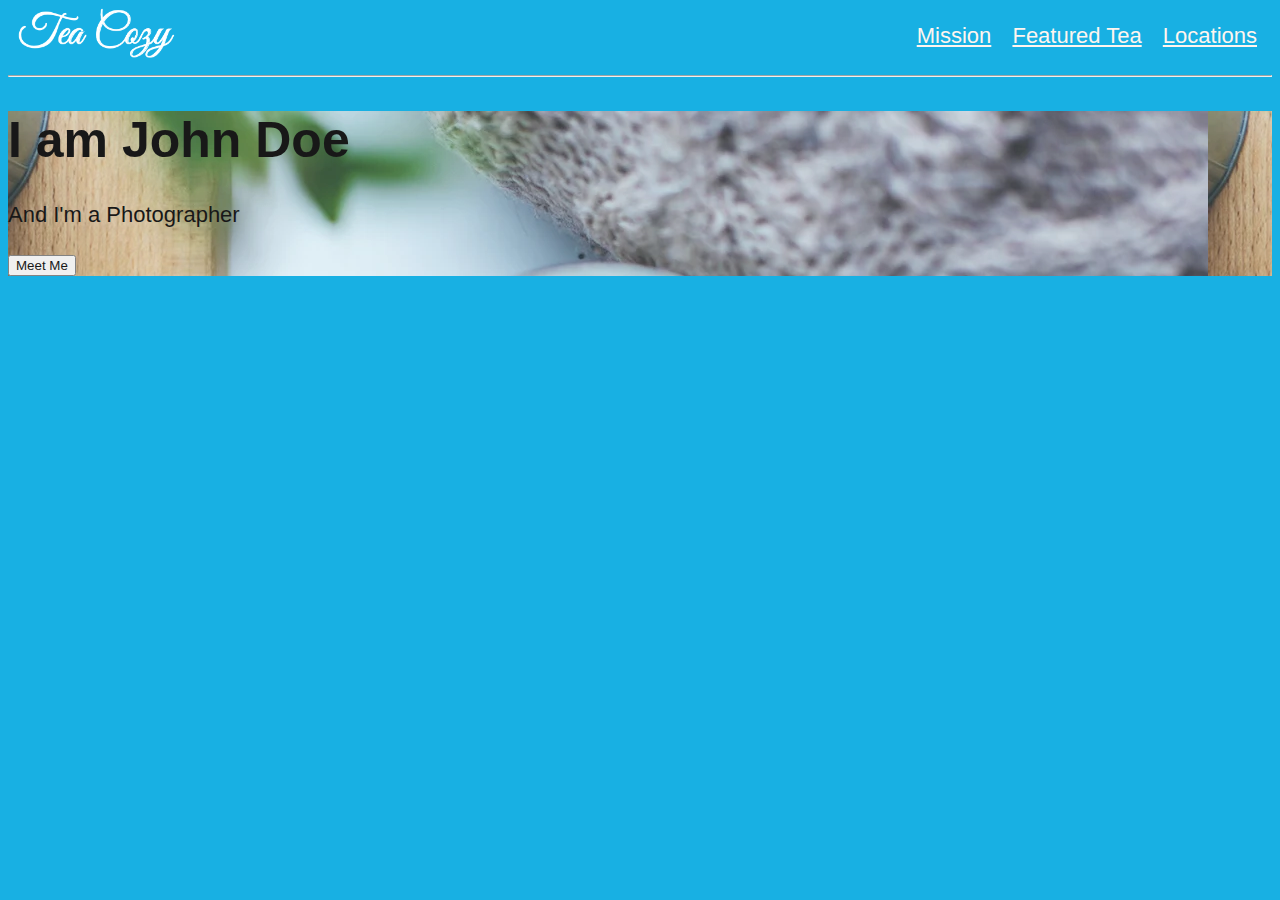
==== tea-cozy/index.html @ 7956f0dc "Got the background picture on the page" ====
<!DOCTYPE html>
<html>
  <head>
    <meta name="viewport" content="width=device-width, initial-scale=1.0">
    <link rel="stylesheet" href="style.css">
  </head>

<body>
  <header>
    <img src="images/img-tea-cozy-logo.webp" id="logo">
    <nav>
      <a href="" class="nav-items">Mission</a>
      <a href="" class="nav-items">Featured Tea</a>
      <a href="" class="nav-items">Locations</a>
    </nav>
    <hr>
  </header>
    
  <div class="hero-image">
    <div class="hero-text">
      <h1 style="font-size:50px">I am John Doe</h1>
      <p>And I'm a Photographer</p>
      <button>Meet Me</button>
    </div>
  </div>
  
  
  


  

</body>
</html>
---- tea-cozy/style.css ----
html {
  background-color: #00A8E1;
  font-family: Helvetica;
  font-size: 22px;
  opacity: 0.9;
}

#logo {
  height: 50px;
  margin-left: 10px;
}

nav {
  float: right;
  margin-top: 15px;
  
}

.nav-items {
  color: seashell;
  margin-right: 15px;
  
}

h2,
h4 {
  text-align: center;
  color: white;
}
  
.hero-image {
  background-image: url('images/img-mission-background.webp');
  /* height: 50%;
  background-position: center;
  background-repeat: no-repeat;
  background-size: cover;
  position: relative; */
}

/* .hero-text {
  background-color: pink;
  text-align: center;
  position: absolute;
  top: 50%;
  left: 50%;
  transform: translate(-50%, -50%);
  color: white;
} */

/* .hero-text button {
  border: none;
  outline: 0;
  display: inline-block;
  padding: 10px 25px;
  color: black;
  background-color: #ddd;
  text-align: center;
  cursor: pointer;
} */
/* 
.hero-text button:hover {
  background-color: #555;
  color: white;
} */
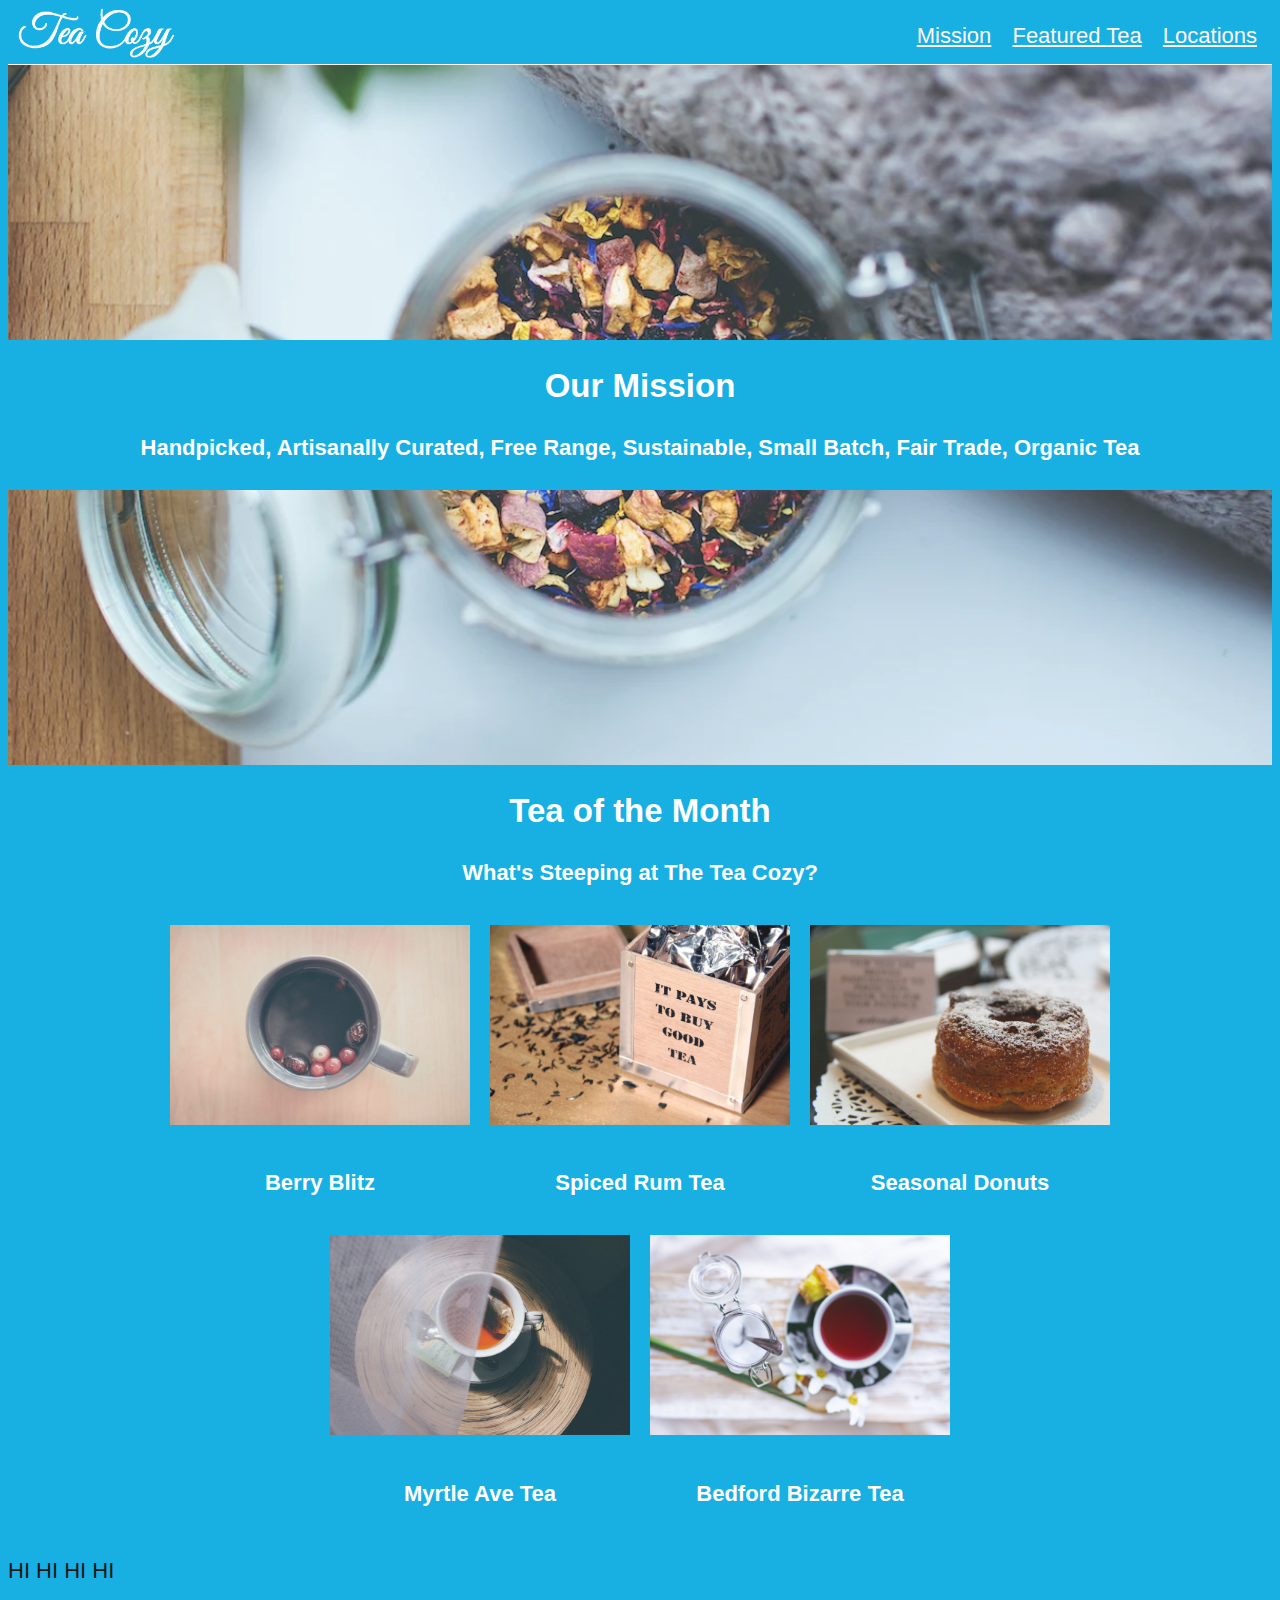
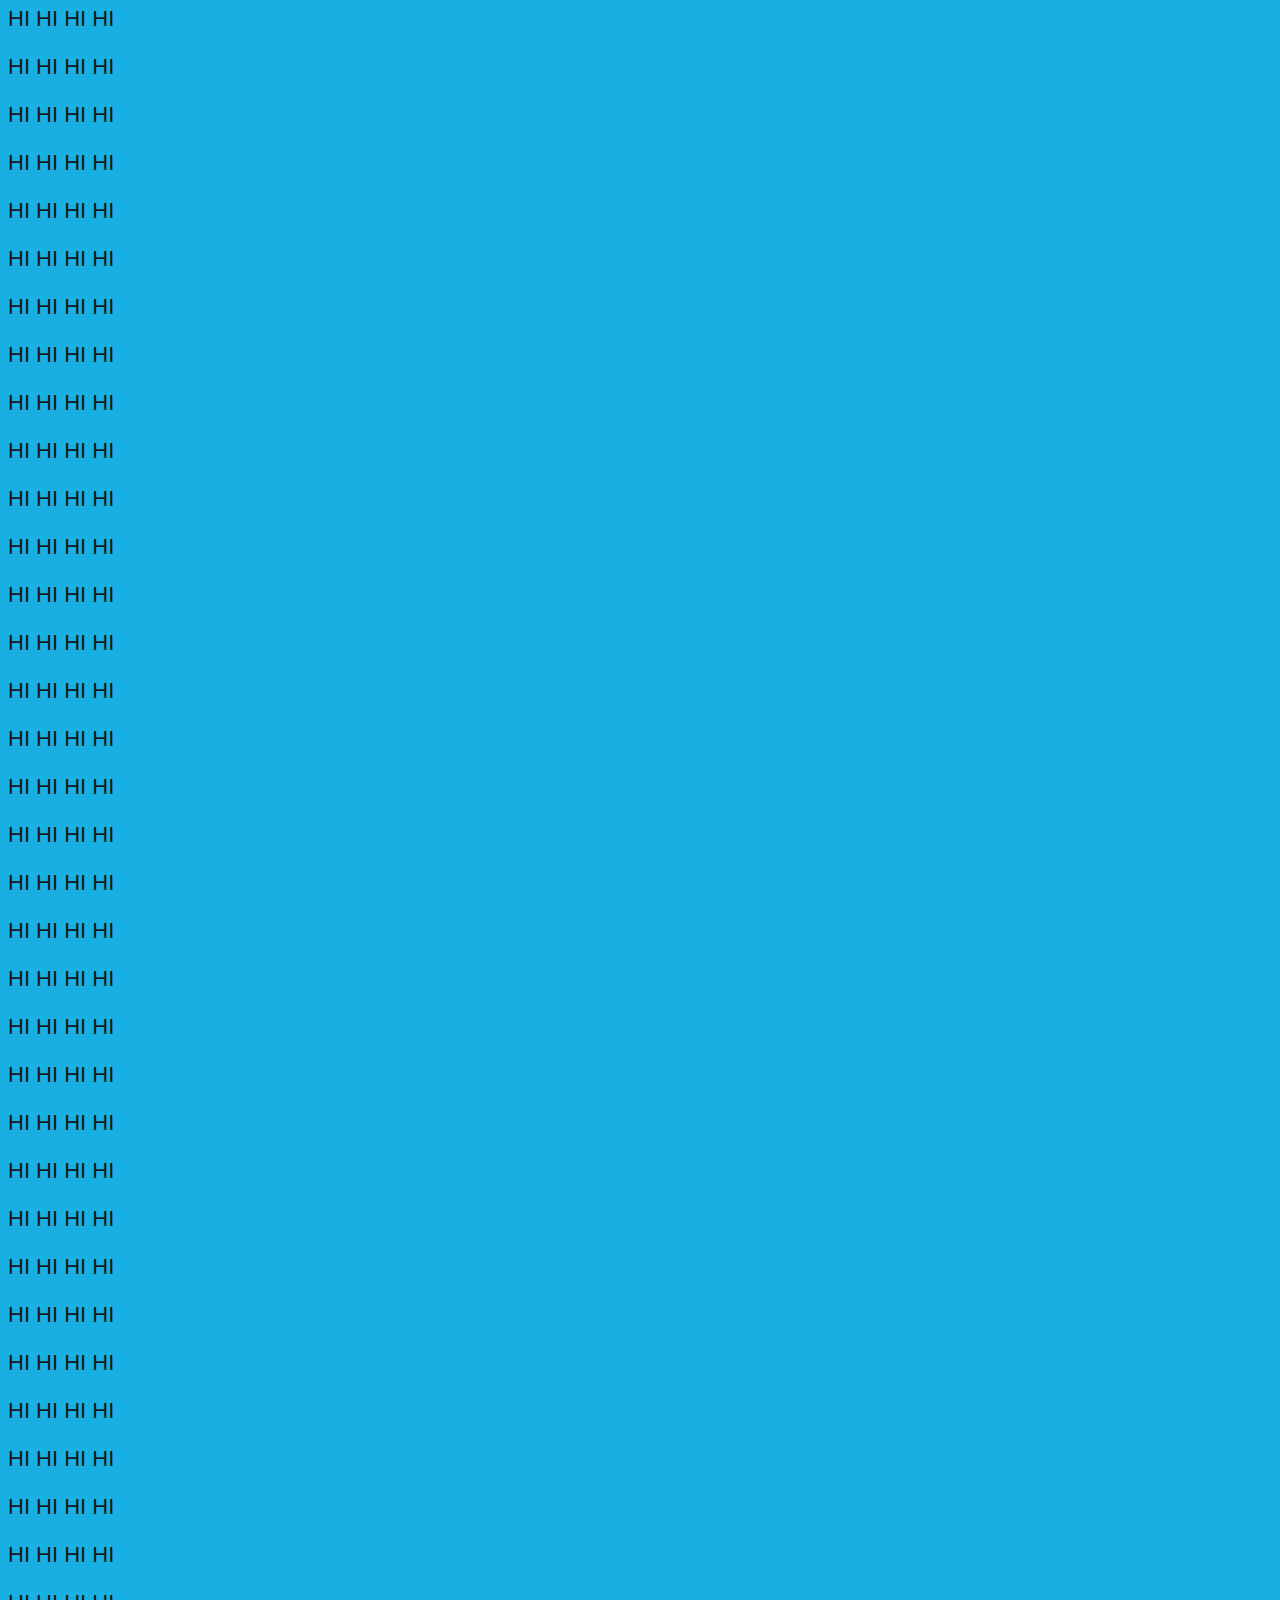
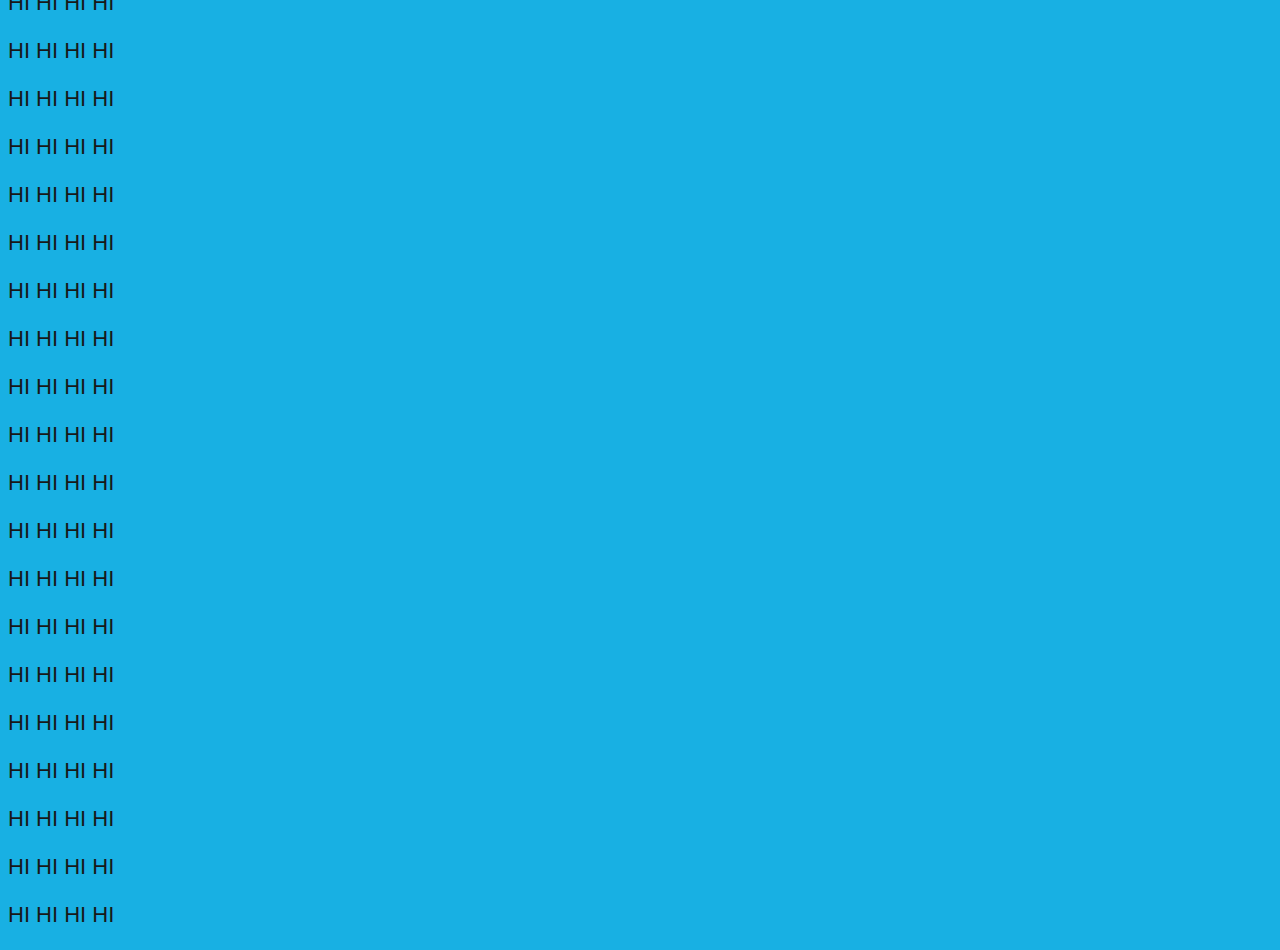
==== commit c907fea6: "Finished tea of the month container" ====
--- a/tea-cozy/index.html
+++ b/tea-cozy/index.html
@@ -10,25 +10,107 @@
     <img src="images/img-tea-cozy-logo.webp" id="logo">
     <nav>
       <a href="" class="nav-items">Mission</a>
-      <a href="" class="nav-items">Featured Tea</a>
+      <a href="#featured" class="nav-items">Featured Tea</a>
       <a href="" class="nav-items">Locations</a>
     </nav>
-    <hr>
   </header>
-    
+  
   <div class="hero-image">
     <div class="hero-text">
-      <h1 style="font-size:50px">I am John Doe</h1>
-      <p>And I'm a Photographer</p>
-      <button>Meet Me</button>
+      <h2>Our Mission</h2>
+      <h4>Handpicked, Artisanally Curated, Free Range, Sustainable, Small Batch, Fair Trade, Organic Tea</h4>
     </div>
   </div>
+
+  <div class="featured" id="featured">
+    <h2>Tea of the Month</h2>
+    <h4>What's Steeping at The Tea Cozy?</h4>
+  </div>
+
+  <div class="special-teas-container">
+    <div class="special-teas">
+      <img src="images/img-berryblitz.webp">
+      <h4>Berry Blitz</h4>
+    </div>
+    <div class="special-teas">
+      <img src="images/img-spiced-rum.webp">
+      <h4>Spiced Rum Tea</h4>
+    </div>
+    <div class="special-teas">
+      <img src="images/img-donut.webp">
+      <h4>Seasonal Donuts</h4>
+    </div>
+    <div class="special-teas">
+      <img src="images/img-myrtle-ave.webp">
+      <h4>Myrtle Ave Tea</h4>
+    </div>
+    <div class="special-teas">
+      <img src="images/img-bedford-bizarre.webp">
+      <h4>Bedford Bizarre Tea</h4>
+    </div>
+  </div>
+    
+
+
+
+  <p>HI HI HI HI</p>
+  <p>HI HI HI HI</p>
+  <p>HI HI HI HI</p>
+  <p>HI HI HI HI</p>
+  <p>HI HI HI HI</p>
+  <p>HI HI HI HI</p>
+  <p>HI HI HI HI</p>
+  <p>HI HI HI HI</p>
+  <p>HI HI HI HI</p>
   
+  <p>HI HI HI HI</p>
+  <p>HI HI HI HI</p>
+  <p>HI HI HI HI</p>
+  <p>HI HI HI HI</p>
+  <p>HI HI HI HI</p>
+  <p>HI HI HI HI</p>
+  <p>HI HI HI HI</p>
+  <p>HI HI HI HI</p>
+  <p>HI HI HI HI</p>
+  <p>HI HI HI HI</p>
+  <p>HI HI HI HI</p>
+  <p>HI HI HI HI</p>
+  <p>HI HI HI HI</p>
+  <p>HI HI HI HI</p>
+  <p>HI HI HI HI</p>
+  <p>HI HI HI HI</p>
+  <p>HI HI HI HI</p>
+  <p>HI HI HI HI</p>
+  <p>HI HI HI HI</p>
+  <p>HI HI HI HI</p>
+  <p>HI HI HI HI</p>
+  <p>HI HI HI HI</p>
+  <p>HI HI HI HI</p>
+  <p>HI HI HI HI</p>
+  <p>HI HI HI HI</p>
+  <p>HI HI HI HI</p>
+  <p>HI HI HI HI</p>
+  <p>HI HI HI HI</p>
+  <p>HI HI HI HI</p>
+  <p>HI HI HI HI</p>
+  <p>HI HI HI HI</p>
+  <p>HI HI HI HI</p>
+  <p>HI HI HI HI</p>
+  <p>HI HI HI HI</p>
+  <p>HI HI HI HI</p>
+  <p>HI HI HI HI</p>
+  <p>HI HI HI HI</p>
+  <p>HI HI HI HI</p>
+  <p>HI HI HI HI</p>
+  <p>HI HI HI HI</p>
+  <p>HI HI HI HI</p>
+  <p>HI HI HI HI</p>
+  <p>HI HI HI HI</p>
+  <p>HI HI HI HI</p>
+  <p>HI HI HI HI</p>
   
-  
-
 
   
 
-</body>
+  </body>
 </html>--- a/tea-cozy/style.css
+++ b/tea-cozy/style.css
@@ -22,6 +22,10 @@
   
 }
 
+header {
+  border-bottom: 1px solid seashell;
+}
+
 h2,
 h4 {
   text-align: center;
@@ -30,35 +34,31 @@
   
 .hero-image {
   background-image: url('images/img-mission-background.webp');
-  /* height: 50%;
+  height: 700px;
   background-position: center;
   background-repeat: no-repeat;
   background-size: cover;
-  position: relative; */
+  /* display: -webkit-box; */
+  display: flex;
+  width: 100%;
+  
 }
 
-/* .hero-text {
-  background-color: pink;
-  text-align: center;
-  position: absolute;
-  top: 50%;
-  left: 50%;
-  transform: translate(-50%, -50%);
-  color: white;
-} */
+.hero-text {
+  margin: auto;
+  background-color: #00A8E1;
+  width: 100%;
+}
 
-/* .hero-text button {
-  border: none;
-  outline: 0;
-  display: inline-block;
-  padding: 10px 25px;
-  color: black;
-  background-color: #ddd;
-  text-align: center;
-  cursor: pointer;
-} */
-/* 
-.hero-text button:hover {
-  background-color: #555;
-  color: white;
-} */
+.special-teas-container {
+  display: inline-flex;
+  justify-content: center;
+  flex-wrap: wrap;
+  max-width: 100%;
+}
+
+.special-teas img {
+  width: 300px;
+  height: 200px;
+  margin: 10px 10px;
+}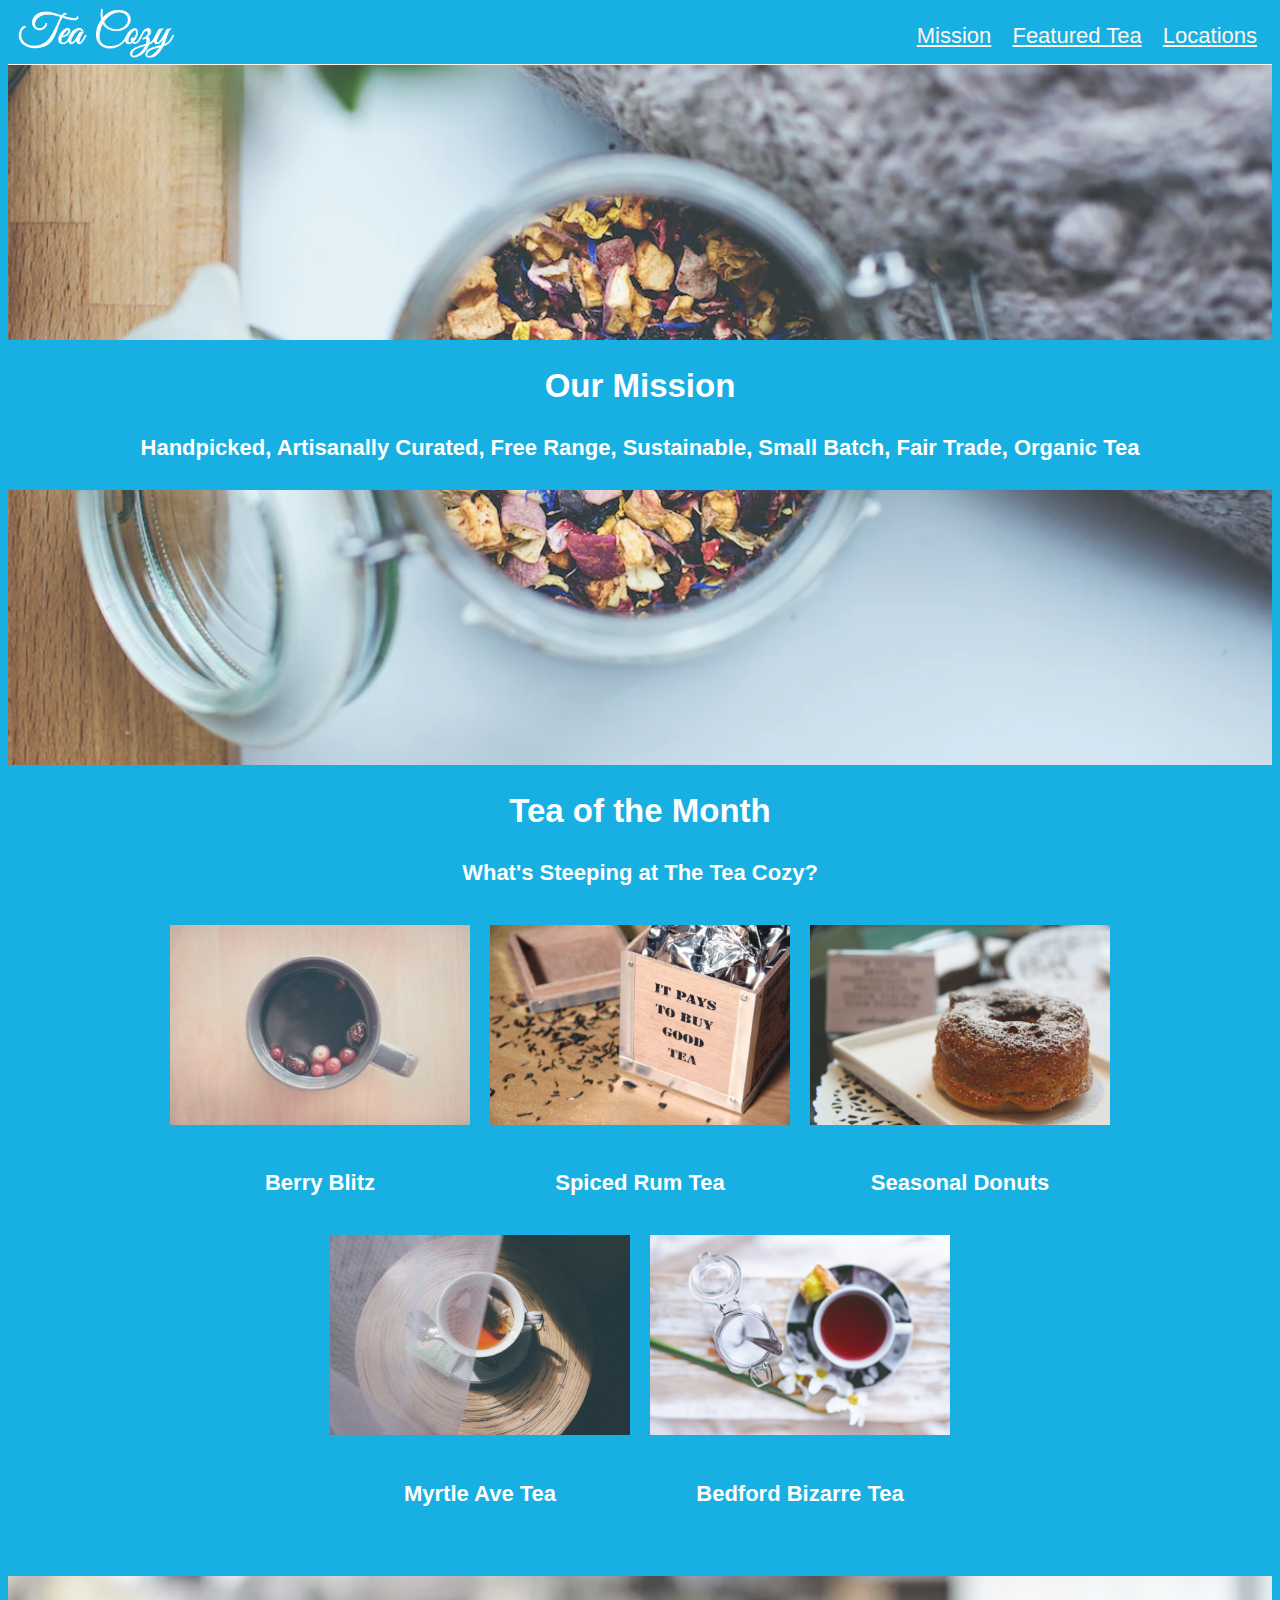
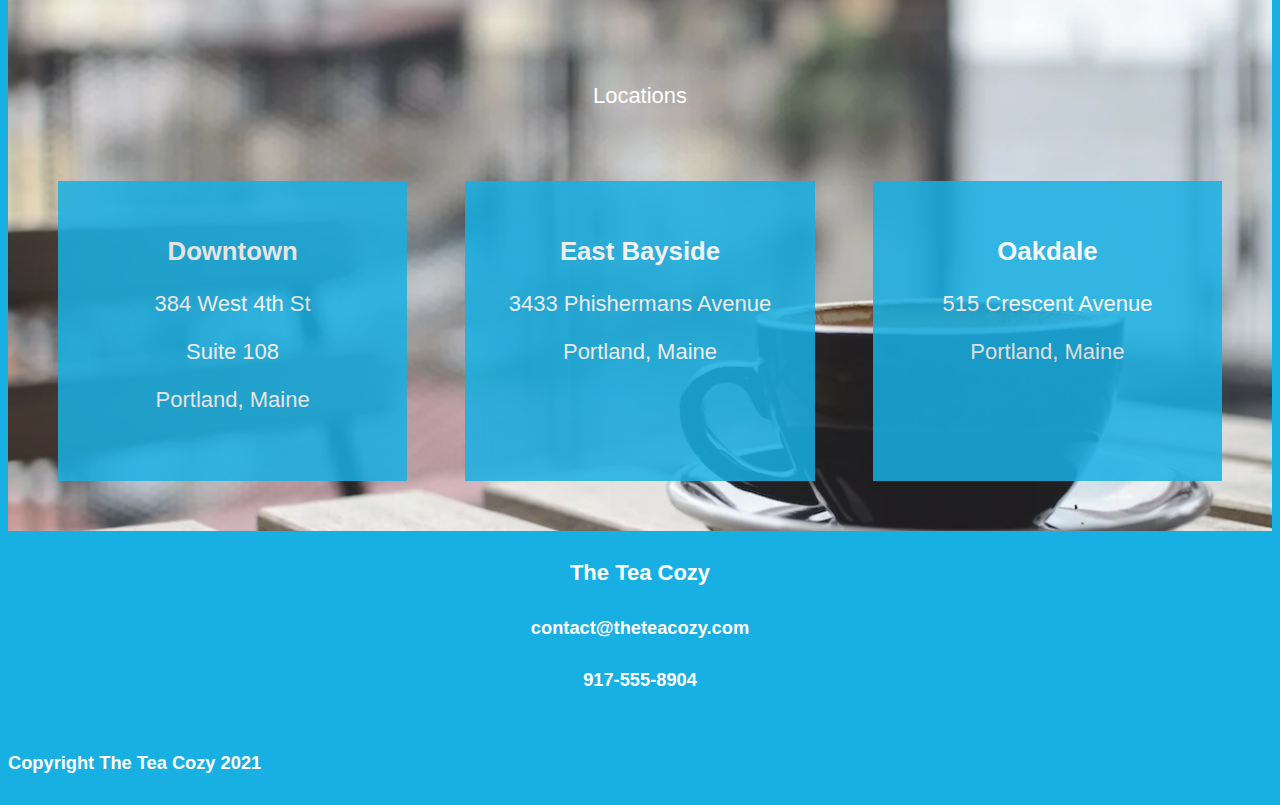
==== commit ced800df: "Finished The Tea Cozy" ====
--- a/tea-cozy/index.html
+++ b/tea-cozy/index.html
@@ -3,6 +3,7 @@
   <head>
     <meta name="viewport" content="width=device-width, initial-scale=1.0">
     <link rel="stylesheet" href="style.css">
+    <title>Tea Cozy</title>
   </head>
 
 <body>
@@ -51,66 +52,43 @@
   </div>
     
 
+  <div class="locations-container">
 
+  </div>
 
-  <p>HI HI HI HI</p>
-  <p>HI HI HI HI</p>
-  <p>HI HI HI HI</p>
-  <p>HI HI HI HI</p>
-  <p>HI HI HI HI</p>
-  <p>HI HI HI HI</p>
-  <p>HI HI HI HI</p>
-  <p>HI HI HI HI</p>
-  <p>HI HI HI HI</p>
+  <div class="banner">
+    <div class="text-top">
+      <p>Locations</p>
+    </div>
+    <div class="box-container">
+      <div class="box">
+        <h3>Downtown</h3>
+        <p>384 West 4th St</p>
+        <p>Suite 108</p>
+        <p>Portland, Maine</p>
+      </div>
+      <div class="box">
+        <h3>East Bayside</h3>
+        <p>3433 Phishermans Avenue</p>
+        <p>Portland, Maine</p>
+      </div>
+      <div class="box">
+        <h3>Oakdale</h3>
+        <p>515 Crescent Avenue</p>
+        <p>Portland, Maine</p>
+      </div>
+    </div>
+  </div>
+
+  <div class="contact">
+    <h4>The Tea Cozy</h4>
+    <h5>contact@theteacozy.com</h5>
+    <h5>917-555-8904</h5>
+  </div>
   
-  <p>HI HI HI HI</p>
-  <p>HI HI HI HI</p>
-  <p>HI HI HI HI</p>
-  <p>HI HI HI HI</p>
-  <p>HI HI HI HI</p>
-  <p>HI HI HI HI</p>
-  <p>HI HI HI HI</p>
-  <p>HI HI HI HI</p>
-  <p>HI HI HI HI</p>
-  <p>HI HI HI HI</p>
-  <p>HI HI HI HI</p>
-  <p>HI HI HI HI</p>
-  <p>HI HI HI HI</p>
-  <p>HI HI HI HI</p>
-  <p>HI HI HI HI</p>
-  <p>HI HI HI HI</p>
-  <p>HI HI HI HI</p>
-  <p>HI HI HI HI</p>
-  <p>HI HI HI HI</p>
-  <p>HI HI HI HI</p>
-  <p>HI HI HI HI</p>
-  <p>HI HI HI HI</p>
-  <p>HI HI HI HI</p>
-  <p>HI HI HI HI</p>
-  <p>HI HI HI HI</p>
-  <p>HI HI HI HI</p>
-  <p>HI HI HI HI</p>
-  <p>HI HI HI HI</p>
-  <p>HI HI HI HI</p>
-  <p>HI HI HI HI</p>
-  <p>HI HI HI HI</p>
-  <p>HI HI HI HI</p>
-  <p>HI HI HI HI</p>
-  <p>HI HI HI HI</p>
-  <p>HI HI HI HI</p>
-  <p>HI HI HI HI</p>
-  <p>HI HI HI HI</p>
-  <p>HI HI HI HI</p>
-  <p>HI HI HI HI</p>
-  <p>HI HI HI HI</p>
-  <p>HI HI HI HI</p>
-  <p>HI HI HI HI</p>
-  <p>HI HI HI HI</p>
-  <p>HI HI HI HI</p>
-  <p>HI HI HI HI</p>
-  
-
-  
+  <div class="copyright">
+    <h5>Copyright The Tea Cozy 2021</h5>
+  </div>
 
   </body>
 </html>--- a/tea-cozy/style.css
+++ b/tea-cozy/style.css
@@ -3,6 +3,7 @@
   font-family: Helvetica;
   font-size: 22px;
   opacity: 0.9;
+  /* text-align: center; */
 }
 
 #logo {
@@ -27,7 +28,10 @@
 }
 
 h2,
-h4 {
+h3,
+h4,
+h5,
+p {
   text-align: center;
   color: white;
 }
@@ -61,4 +65,36 @@
   width: 300px;
   height: 200px;
   margin: 10px 10px;
+}
+
+.banner {
+  background-image: url('images/img-locations-background.webp');
+  height: 100%;
+  max-width: 100%;
+  margin: 40px auto auto auto;
+  padding-top: 85px;
+  background-repeat: no-repeat;
+  background-position: center;
+  background-size: cover;
+}
+
+.box-container {
+
+  display: flex;
+  justify-content: space-between;
+  padding: 50px;
+}
+
+.box {
+  height: 300px;
+  width: 100px;
+  flex-basis: 30%;
+  box-sizing: border-box;
+  background-color: #00A8E1;
+  padding: 30px;
+  opacity: 85%;
+}
+
+.copyright {
+  float: left;
 }